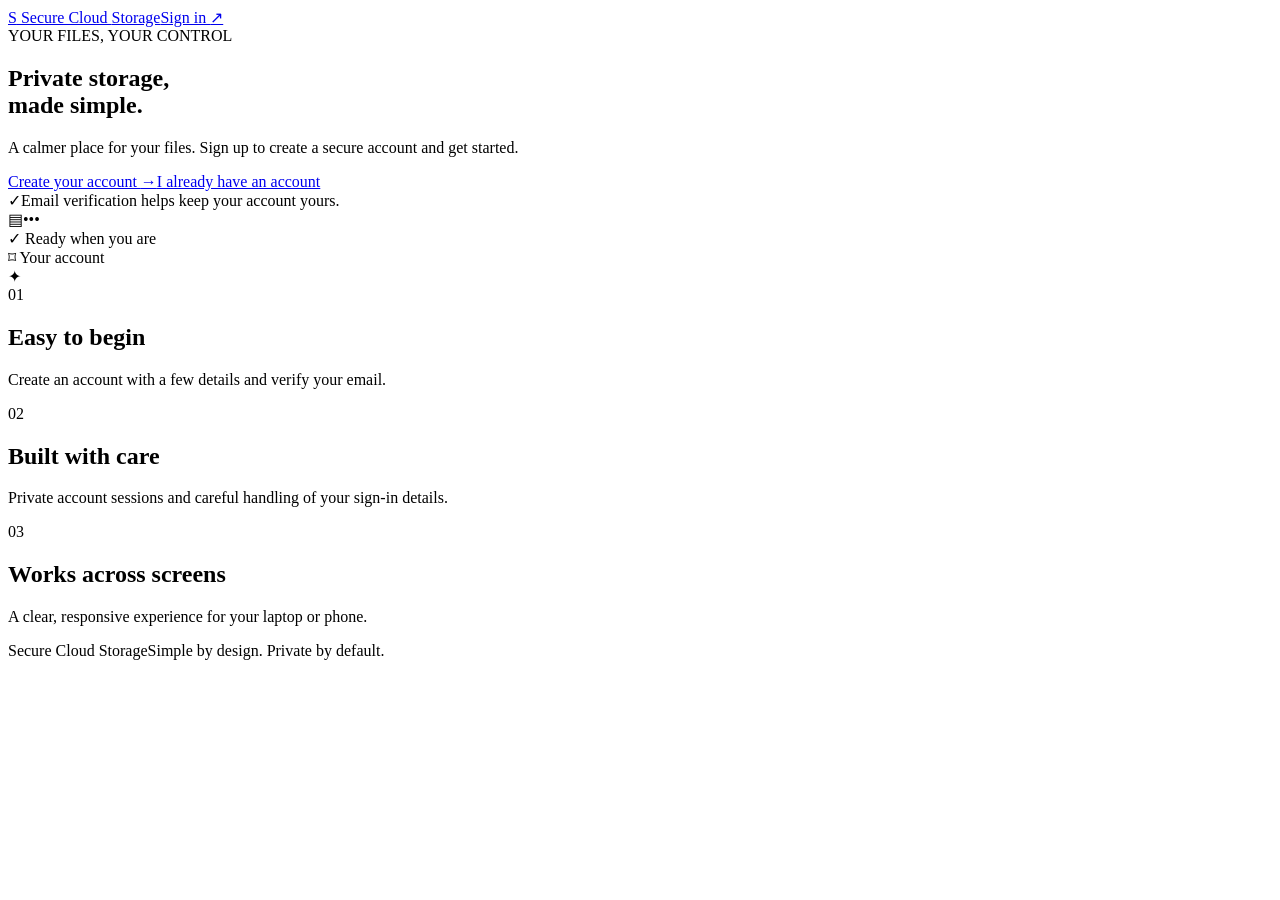
==== app/static/index.html @ 5a4e2253 "Sprint 1 secure authentication foundation" ====
<!doctype html>
<html lang="en"><head><meta charset="utf-8"><meta name="viewport" content="width=device-width, initial-scale=1"><meta name="theme-color" content="#f5f7fb"><title>Secure Cloud Storage</title><link rel="stylesheet" href="/static/styles.css"></head>
<body><main class="shell"><header class="topbar"><a class="brand" href="/"><span class="brand-mark">S</span> Secure Cloud <span class="brand-muted">Storage</span></a><a class="top-link" href="/static/login.html">Sign in <span aria-hidden="true">↗</span></a></header>
<section class="hero"><div class="hero-copy"><div class="eyebrow"><span class="pulse"></span> YOUR FILES, YOUR CONTROL</div><h1>Private storage,<br><span>made simple.</span></h1><p class="lead">A calmer place for your files. Sign up to create a secure account and get started.</p><div class="hero-actions"><a class="button primary" href="/static/register.html">Create your account <span aria-hidden="true">→</span></a><a class="quiet-link" href="/static/login.html">I already have an account</a></div><div class="trust-row"><span class="trust-icon">✓</span><span>Email verification helps keep your account yours.</span></div></div><div class="hero-art" aria-hidden="true"><div class="orb orb-one"></div><div class="orb orb-two"></div><div class="file-card"><div class="file-card-top"><span class="file-symbol">▤</span><span class="menu-dots">•••</span></div><div class="file-line long"></div><div class="file-line short"></div><div class="file-card-bottom"><span class="mini-check">✓</span> Ready when you are</div></div><div class="float-tag tag-lock"><span>⌑</span> Your account</div><div class="float-tag tag-spark">✦</div></div></section>
<section class="benefits"><article><span class="benefit-icon blue">01</span><div><h2>Easy to begin</h2><p>Create an account with a few details and verify your email.</p></div></article><article><span class="benefit-icon violet">02</span><div><h2>Built with care</h2><p>Private account sessions and careful handling of your sign-in details.</p></div></article><article><span class="benefit-icon mint">03</span><div><h2>Works across screens</h2><p>A clear, responsive experience for your laptop or phone.</p></div></article></section><footer class="footer"><span>Secure Cloud Storage</span><span>Simple by design. Private by default.</span></footer></main></body></html>
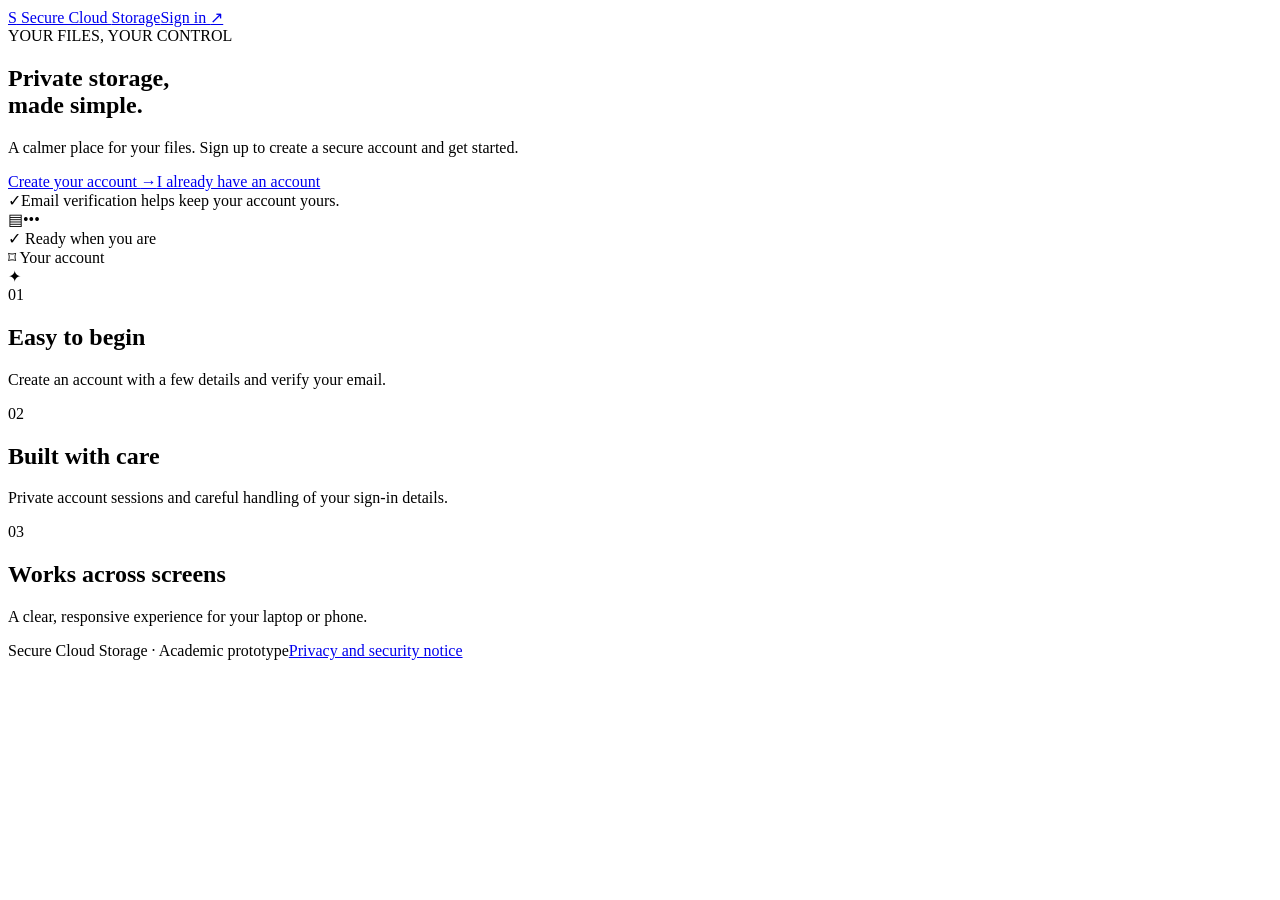
==== commit ac0c63f3: "Harden browser policies and add prototype privacy notice" ====
--- a/app/static/index.html
+++ b/app/static/index.html
@@ -2,4 +2,4 @@
 <html lang="en"><head><meta charset="utf-8"><meta name="viewport" content="width=device-width, initial-scale=1"><meta name="theme-color" content="#f5f7fb"><title>Secure Cloud Storage</title><link rel="stylesheet" href="/static/styles.css"></head>
 <body><main class="shell"><header class="topbar"><a class="brand" href="/"><span class="brand-mark">S</span> Secure Cloud <span class="brand-muted">Storage</span></a><a class="top-link" href="/static/login.html">Sign in <span aria-hidden="true">↗</span></a></header>
 <section class="hero"><div class="hero-copy"><div class="eyebrow"><span class="pulse"></span> YOUR FILES, YOUR CONTROL</div><h1>Private storage,<br><span>made simple.</span></h1><p class="lead">A calmer place for your files. Sign up to create a secure account and get started.</p><div class="hero-actions"><a class="button primary" href="/static/register.html">Create your account <span aria-hidden="true">→</span></a><a class="quiet-link" href="/static/login.html">I already have an account</a></div><div class="trust-row"><span class="trust-icon">✓</span><span>Email verification helps keep your account yours.</span></div></div><div class="hero-art" aria-hidden="true"><div class="orb orb-one"></div><div class="orb orb-two"></div><div class="file-card"><div class="file-card-top"><span class="file-symbol">▤</span><span class="menu-dots">•••</span></div><div class="file-line long"></div><div class="file-line short"></div><div class="file-card-bottom"><span class="mini-check">✓</span> Ready when you are</div></div><div class="float-tag tag-lock"><span>⌑</span> Your account</div><div class="float-tag tag-spark">✦</div></div></section>
-<section class="benefits"><article><span class="benefit-icon blue">01</span><div><h2>Easy to begin</h2><p>Create an account with a few details and verify your email.</p></div></article><article><span class="benefit-icon violet">02</span><div><h2>Built with care</h2><p>Private account sessions and careful handling of your sign-in details.</p></div></article><article><span class="benefit-icon mint">03</span><div><h2>Works across screens</h2><p>A clear, responsive experience for your laptop or phone.</p></div></article></section><footer class="footer"><span>Secure Cloud Storage</span><span>Simple by design. Private by default.</span></footer></main></body></html>
+<section class="benefits"><article><span class="benefit-icon blue">01</span><div><h2>Easy to begin</h2><p>Create an account with a few details and verify your email.</p></div></article><article><span class="benefit-icon violet">02</span><div><h2>Built with care</h2><p>Private account sessions and careful handling of your sign-in details.</p></div></article><article><span class="benefit-icon mint">03</span><div><h2>Works across screens</h2><p>A clear, responsive experience for your laptop or phone.</p></div></article></section><footer class="footer"><span>Secure Cloud Storage · Academic prototype</span><a href="/static/privacy.html">Privacy and security notice</a></footer></main></body></html>
